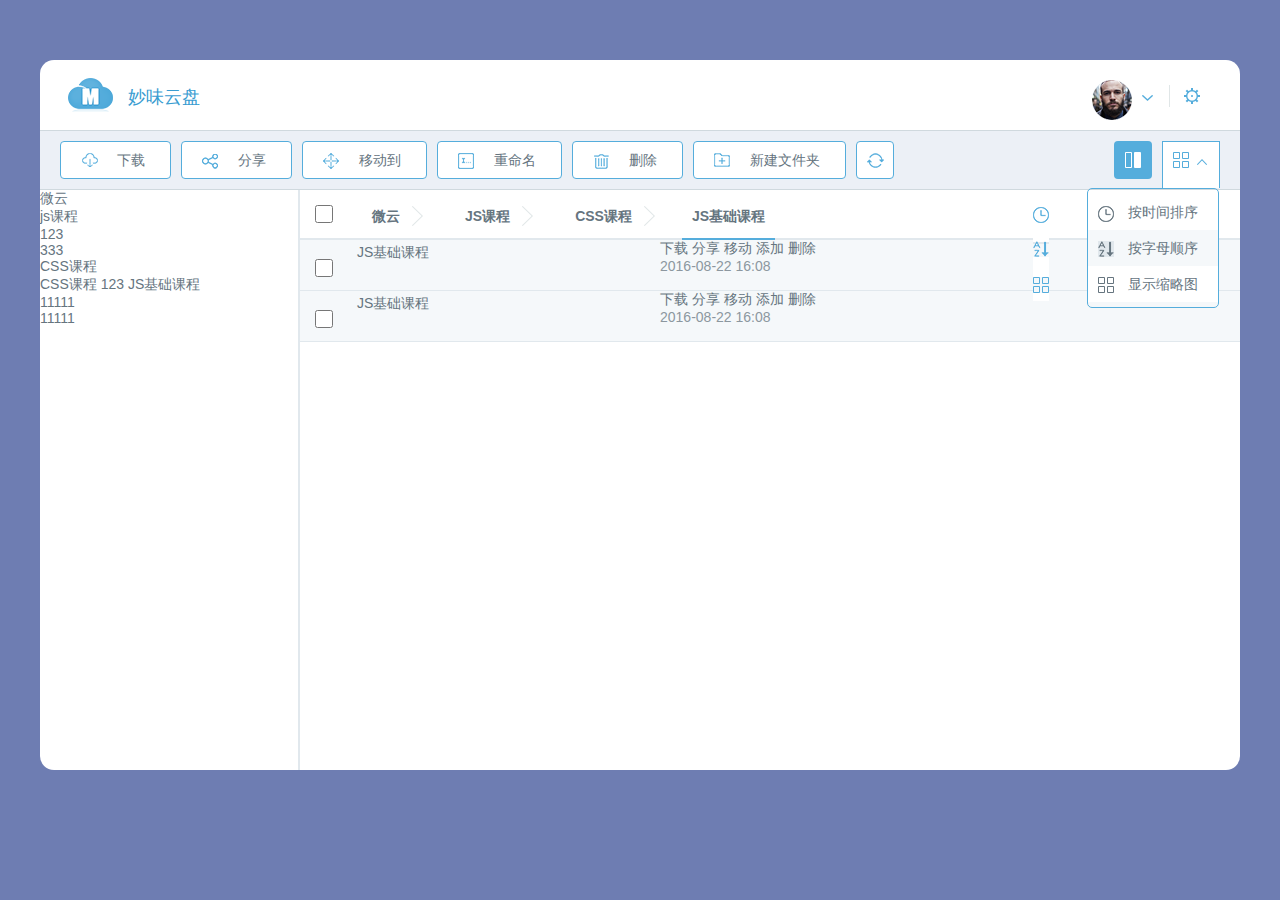
==== index.html @ 4233bc67 "1" ====
<!DOCTYPE html>
<html>
	<head>
		<meta charset="UTF-8">
		<title>妙味云盘</title>
		<link rel="stylesheet"  href="css/index.css"/>
	</head>
	<body>
		<section class="box">
			<header class="head">
				<h1 class="left">
					<a class="title" href="">妙味云盘</a>
				</h1>
				<div class="right">
					<div class="user">
						<a class="photo" href=""></a>
						<a class="more" href=""></a>
					</div>
					<span class="line"></span>
					<a class="option" href="" ></a>
				</div>
			</header>
			<div class="main clearfix">
				<nav class="top_nav">
					<ul class="nav_list clearfix">
						<li class="nav_item">
							<a class="nav_ico ico1" href=""></a>
							<a class="nav_text" href="">下载</a>
						</li>
						<li class="nav_item">
							<a class="nav_ico ico2" href=""></a>
							<a class="nav_text" href="">分享</a>
						</li>
						<li class="nav_item">
							<a class="nav_ico ico3" href=""></a>
							<a class="nav_text" href="">移动到</a>
						</li>
						<li class="nav_item">
							<a class="nav_ico ico4" href=""></a>
							<a class="nav_text" href="">重命名</a>
						</li>
						<li class="nav_item">
							<a class="nav_ico ico5" href=""></a>
							<a class="nav_text" href="">删除</a>
						</li>
						<li class="nav_item">
							<a class="nav_ico ico6" href=""></a>
							<a class="nav_text" href="">新建文件夹</a>
						</li>
						<li class="nav_item last">
							<a class="nav_ico ico7" href=""></a>
							<a class="nav_text" href=""></a>
						</li>
					</ul>
					<div class="topnav_right">
						<a class="right_ico"></a>
						<div class="rank">
							<a class="rank_ico" href=""></a>
							<a class="rankmore_ico" href=""></a>
							<div class="option">
								<a class="tiem" href="">按时间排序</a>
								<a class="letter" href="">按字母顺序</a>
								<a class="img" href="">显示缩略图</a>
							</div>
							<div class="option2">
								<a class="tiem2" href=""></a>
								<a class="letter2" href=""></a>
								<a class="img2" href=""></a>
							</div>
						</div>
					</div>
				</nav>
				<div class="main_left">
					<div class="wy_class">
						<div class="wy_info">
							<a class="wy_more" href=""></a>
							<a class="wy_text" href="">微云</a>
						</div>
						<div class="js_info">
							<a class="js_more" href=""></a>
							<a class="js_text" href="">js课程</a>
						</div>
						<ul class="js_list">
							<li class="js_item">
								<div class="item_123">
									<a href="">123</a>
								</div>
							</li>
							<li class="js_item">
								<div class="item_333">
									<a class="more" href=""></a>
									<a class="text" href="">333</a>
								</div>
							</li>
							<li class="js_item css">
								<div class="css_info">
									<a class="more" href=""></a>
									<a class="text" href="">CSS课程</a>
								</div>
								<div class="css_class">
									<a href="">CSS课程</a>
									<a href="">123</a>
									<a href="">JS基础课程</a>
								</div>
							</li>
							<li class="js_item item_other">
								<div class="item_11111">
									<a class="more" href=""></a>
									<a class="text" href="">11111</a>
								</div>
							</li>
							<li class="js_item">
								<div class="item_11111">
									<a class="more" href=""></a>
									<a class="text" href="">11111</a>
								</div>
							</li>
						</ul>
					</div>
				</div>
				<div class="main_right">
					<form action="" >
						<div class="breadcrum clearfix">
							<input class="check" type="checkbox" />
							<ul class="option_list">
								<li class="option_item">
									<a class="option" href="">微云</a>
								</li class="option_item">
								<li class="option_item">
									<a class="option" href="">JS课程</a>
								</li >
								<li class="option_item">
									<a class="option" href="">CSS课程</a>
								</li>
								<li class="option_item ">
									<a class="option last option_active" href="">JS基础课程</a>
								</li>
							</ul>
						</div>
						<ul class="content_list">
							<li class="content_item js">
								<div class="item_left">
									<input class="check" type="checkbox" />
									<a class="content_text" href="">JS基础课程</a>
								</div>
								<div class="item_right">
									<a class="ico_control1" href="">下载</a>
									<a class="ico_control2" href="">分享</a>
									<a class="ico_control3" href="">移动</a>
									<a class="ico_control4" href="">添加</a>
									<a class="ico_control5" href="">删除</a>
								</div>
								<time class="time">
									2016-08-22 16:08
								</time>
							</li>
							<li class="content_item js2">
								<div class="item_left">
									<input class="check" type="checkbox" />
									<a class="content_text" href="">JS基础课程</a>
								</div>
								<div class="item_right">
									<a class="ico_control1" href="">下载</a>
									<a class="ico_control2" href="">分享</a>
									<a class="ico_control3" href="">移动</a>
									<a class="ico_control4" href="">添加</a>
									<a class="ico_control5" href="">删除</a>
								</div>
								<time class="time">
									2016-08-22 16:08
								</time>
							</li>
						</ul>
					</form>
				</div>
			</div>
			
		</section>
	</body>
</html>
---- css/index.css ----
body,h1{
	margin:0;
}
a{
	text-decoration: none;
	color:#66757f;
}
ul{
	list-style: none;
	margin:0px;
	padding: 0px;
}
input{
	border:none;
	margin:0;
	padding:0;
}
.clearfix{
	*zoom:1;
}
.clearfix:after{
	content:"";
	display:block;
	clear:both;
}
body{
	background-color: #6e7db2;
	font: 14px "宋体",arial;
	color:#8c979f;
}
.box{
	width:1200px;
	height:710px;
	background-color: #fff;
	margin:60px auto ;
	border-radius:14px; 
}
.box .head{
	height:70px;
	padding-left:28px;
	padding-right:40px;
}
.head .left{
	float:left;	
	height:70px;
	width:150px;	
}
.head .title{
	float:left;
	padding-left: 60px;
	color:#389cd1;
	padding-top:4px;
	height: 66px;
	font:18px/66px "microsoft yahei";
	background:url(../img/sprite_head.png) no-repeat 0px 18px;
	overflow: hidden;
}
.head .right{
	float:right;
	height:70px;
}
.head .user{
	float:left;
	height:70px;
}
.head .photo{
	float:left;
	margin-top:20px;
	width:40px;
	height:40px;
	background:url(../img/sprite_head.png) no-repeat 0px -52px; 
	overflow: hidden;
}

.head .more{
	float:left;
	width:12px;
	height:6px;
	background: url(../img/sprite_head.png) no-repeat 0px -110px;
	margin-top: 35px;
	margin-left: 10px;
}
.head .line{
	float:left;
	width:1px;
	height:22px;
	background-color: #e0e6e7;
	margin:25px 14px 0px 15px;
}
.head .option{
	float:left;
	width:16px;
	height:16px;
	background: url(../img/sprite_head.png) no-repeat 0px -128px;
	margin-top:28px;
}
/*===============导航==================*/
.main{
}
.main .top_nav{
	float:left;
	width:1160px;
	height:48px;
	padding:10px 20px 0px;
	border-top:1px solid #d0d9de;
	border-bottom:1px solid #d0d9de;
	background-color: #ecf0f6;
}
.top_nav .nav_list{
	float:left;
}
.top_nav .nav_item{
	float:left;
	border:1px solid #55addc;
	height:36px;
	padding-left: 20px;
	padding-right:25px ;
	margin-right:10px;
	background-color: #fff;
	border-radius: 4px;
}
.top_nav .last{
	padding-left: 10px;
	padding-right:8px;
}
.top_nav .nav_ico{
	float:left;
	width:18px;
	height:16px;
	background:url(../img/sprite_topnav.png) no-repeat ;
	margin-top:11px;
	margin-right: 18px;
}
.top_nav .ico2{
	background-position: 0px -17px;
}
.top_nav .ico3{
	background-position: 0px -34px;
}
.top_nav .ico4{
	background-position: 0px -51px;
}
.top_nav .ico5{
	background-position: 0px -68px;
}
.top_nav .ico6{
	background-position: 0px -85px;
}
.top_nav .ico7{
	background-position: 0px -102px;
	margin-right: 0px;
}
.top_nav .nav_text{
	float:left;
	height:36px;
	line-height: 36px;
}
.top_nav .topnav_right{
	float:right;
	height:58px;
}
.topnav_right .right_ico{
	float:left;
	width:16px;
	height:16px;
	padding:11px;
	border-radius: 4px;
	background: #55addc url(../img/sprite_topnav.png) no-repeat 0px -222px;
	margin-right:10px;
}
.topnav_right .rank{
	float:left;
	position: relative;
	padding-left: 10px;
	padding-right: 12px;
	border:1px solid #55addc;
	border-bottom: none;
	height:46px;
	width:34px;
	background-color: #fff;
}
.rank .rank_ico{
	float:left;
	width:16px;
	height:26px;
	background: url(../img/sprite_topnav.png) no-repeat 0px -254px;
	margin-right:8px;
}
.rank .rankmore_ico{
	float:left;
	width:10px;
	height:23px;
	background: url(../img/sprite_topnav.png) no-repeat 0px -283px;
}
.rank .option{
	position: absolute;
	right:0px;
	top:46px;
	width:130px;
	border: 1px solid  #55addc;
	padding: 5px 0;
	border-radius: 5px;
}

.option a{
	display: block;
	padding-left:40px ;
	height:36px;
	line-height: 36px;
	color: #66757f;
	background:#fff url(../img/sprite_topnav.png) no-repeat 0px -128px ;
}
.option .letter{
background-color: #f5f8fa;
background-position:0px -160px ; 
}
.option .img{
	background-position:0px -191px ; 
}
.rank .option2{
	position: absolute;
	left:-130px;
	top:46px;
	width:16px;
	padding: 5px 0;
}
.option2 a{
	display: block;
	width:16px;
	height:36px;
	background:#fff url(../img/sprite_topnav.png) no-repeat 0px -308px ;
}
.option2 .letter2{
background-position:0px -340px ; 
}
.option2 .img2{
	background-position:0px -372px ; 
}
/*=============main_left============*/
.main .main_left{
	float:left;
	width:258px;
	height:580px;
	border-right:2px solid #e1e8ed;
	overflow: auto;
}

#left_list{
	padding:10px;
	position:relative;
}
.main_left .li_class{
	float:left;
	
	/*position:relative;*/
    left: 0px;
    display: block;
}

.li_class .no_more{
	display: inline-block;
    height: 19px;
    width: 10px;
    margin-right: 10px;
}
.li_class .more{
	display: inline-block;
    height: 19px;
    width: 10px;
    background: url(../img/sprite_mainleft.png) no-repeat padding-box 0px -97px;
    margin-right: 10px;
}
.li_class h2 {
	margin: 0;
	word-break: keep-all;
	float:left;
  	height: 20px;
  	min-width: 140px;
  	font:   16px/20px arial;
 	padding: 4px 0px;
 	 display: flex;
 	 align-items: center;
 	 border: 2px solid rgba(0, 0, 0, 0);
}
.li_class .more_active{
	display: inline-block;
    height: 19px;
    width: 10px;
    background: url(../img/sprite_mainleft.png) no-repeat padding-box 0px 5px;
    margin-right: 10px;
}
.li_class .text{
	display: inline-block;
    height: 30px;
    line-height: 30px;
    padding-left: 22px;
    background: url(../img/sprite_mainleft.png) no-repeat padding-box 0px -116px;
}
.li_class h2:hover{
    background-color:lightblue;
}
.li_item{
	float:left;
	display: none;
	padding-left: 40px;
}
.active{
	display :block;
}
/*.wy_class .wy_info{
	height:46px;
	padding-left: 20px;	
}
.wy_class .wy_more{
	float:left;
	width:10px;
	height:34px;
	background: url(../img/sprite_mainleft.png) no-repeat padding-box 0px 27px;
	margin-right: 10px;
}
.wy_class .wy_text{
	float:left;
	margin-top: 10px;
	height:36px;
	line-height: 36px;
	padding-left: 22px;
	background: url(../img/sprite_mainleft.png) no-repeat padding-box 0px -10px;	
}
.wy_class .js_info{
	height:34px;
	padding-left: 48px;
	background-color: #e1e8ed;
}
.js_info .js_more{
	float:left;
	height:23px;
	width:10px;
	background: url(../img/sprite_mainleft.png) no-repeat padding-box 0px -37px;
	margin-right: 10px;
}
.js_info .js_text{
	float:left;
	margin-top: 3px;
	height:30px;
	line-height: 30px;
	padding-left: 22px;
	background: url(../img/sprite_mainleft.png) no-repeat padding-box 0px -64px;	
}
.wy_class .js_list{

}
.js_list .js_item{
	height:30px;
}
.js_item .item_123{
	height:30px;
	padding-left: 95px;
	background-color:#f0f3f6 ;
}
.js_item .item_123 a {
	display: block;
	height:30px;
	line-height: 30px;
	padding-left: 22px;
	background: url(../img/sprite_mainleft.png) no-repeat padding-box 0px -64px;	
}
.js_item .item_333{
	height:30px;
	padding-left: 77px;
	overflow: hidden;
}
.js_item .more{
	float:left;
	height:19px;
	width:10px;
	background: url(../img/sprite_mainleft.png) no-repeat padding-box 0px -91px;
	margin-right: 10px;
}
.js_item .text{
	float:left;
	height:30px;
	line-height: 30px;
	padding-left: 22px;
	background: url(../img/sprite_mainleft.png) no-repeat padding-box 0px -116px;	
}
.js_list .css{
	height:136px;
}
.css .css_info{
	height:46px;
	padding-left: 75px;	
}
.css .more{
	float:left;
	width:10px;
	height:34px;
	background: url(../img/sprite_mainleft.png) no-repeat padding-box 0px 27px;
	margin-right: 10px;
}
.css .text{
	float:left;
	margin-top: 10px;
	height:36px;
	line-height: 36px;
	padding-left: 22px;
	background: url(../img/sprite_mainleft.png) no-repeat padding-box 0px -10px;	
}
.css .css_class {
	padding-left: 120px;
	height:30px;
}
.js_list .item_other{
	height:45px;
}
.css .css_class a{
	display: block;
	height:30px;
	line-height: 30px;
	padding-left: 22px;
	background: url(../img/sprite_mainleft.png) no-repeat padding-box 0px -116px;	
}
.js_list .item_11111{
	height:45px;
	padding-left: 95px;
}
.js_list .item_11111 .text {
	display: block;
	margin-top:13px;
	height:32px;
	line-height: 32px;
	padding-left: 22px;
	background: url(../img/sprite_mainleft.png) no-repeat padding-box 0px -12px;	
}*/
/*==================main_right===============*/
.main .main_right{
	float:left;
	width:940px;
}
.main_right .breadcrum{
	height:48px;
	border-bottom:2px solid #e1e8ed;
	background-color: #fff;
}
.check{
	float:left;
	width:18px;
	height:18px;
	margin:15px 24px 0 15px;
}
.breadcrum .option_list{
	float:left;
	margin-top: 4px;
	height:44px;
	
}
.option_list .option_item{
	float:left;
	height:44px;
	line-height: 44px;
	color: #5f6465;
	font-weight:bold ;	
}
.option_item .option{
	float:left;
	padding:0px 50px 0 15px;
	background: url(../img/sprite_mainright.png) no-repeat right 12px;
}
.option_item .last{
	padding:0px 10px;
	background-position: 10000px 10000px;
	border-bottom:2px solid #55addc;
}
.main_right .content_list{
	background-color: #f5f8fa;
}
.content_list .content_item{
	height: 50px;
	border-bottom:1px solid #e1e8ed ;
}
.content_list .js{
	background-color: #f5f8fa;
}
.content_item .item_left{
	float:left;
	width:220px;
	margin-top:4px;
	height:46px;
	margin-right: 140px;
}

#right_list{
	padding: 20px;
}
.list-file{
	position: relative;
	display: inline-block;
	width: 100px;
	height: 120px;
	margin-right:20px;
	margin-bottom: 20px;
}
.file-img{
	width: 100px;
	height: 80px;
	background: url(../img/1.jpg) no-repeat;
	background-size: 100px 100px;
}
.file-checkbox{
	position: absolute;
	top: 0px;
	left: 0px;
	width: 35px;
	height: 35px;
	background: pink;
	font: 30px/35px "微软雅黑";
	color:pink;
	display: none;
	text-align: center;
}
.list-file span.active{
	color:#fff;
	display: block;
}
.list-file:hover span{
	display: block;
}
.file-change-name{
	left: 0px;
	bottom: 0px;
	width:100px;
	height: 35px;
	font: 16px/35px "微软雅黑";
	text-align: center;
	display: none;
}
.file-show-name{
	display: inline-block;
	left: 0px;
	bottom: 0px;
	width:100px;
	height: 35px;
	font: 16px/35px "微软雅黑";
	text-align: center;
}
.file-name input.active{
	display: block;
}
.file-name span.active{
	display: none;
}
/*.content_item .content_text{
	float:left;
	height:46px;
	padding-left: 34px;
	line-height: 46px;
	color: #66757f;
	background: url(../img/sprite_mainleft.png) no-repeat 0px -140px;
}
.content_item .item_right{
	float:left;
	height:30px;
	margin-top:20px;
}
.item_right a{
	float:left;
	margin-right:20px;
	width:16px;
	height:0px;
	padding-top: 30px;
	background: url(../img/sprite_mainright.png) no-repeat 0px -39px;
	overflow: hidden;
}
.content_item .time{
	float:right;
	height:46px;
	line-height: 46px;
	margin-top:4px;
	padding-right: 20px;
}
.item_right .ico_control2{
	background-position: 0px -76px;
}
.item_right .ico_control3{
	background-position: 0px -112px;
}
.item_right .ico_control4{
	background-position: 0px -148px;
}
.item_right .ico_control5{
	background-position: 0px -184px;
}
.content_list .js2{
	background-color: #fff;
}
.js2 .ico_control1{
	background-position: -22px -40px;
}
.js2 .ico_control2{
	background-position:-22px -76px;
}
.js2 .ico_control3{
	background-position: -22px -112px;
}
.js2 .ico_control4{
	background-position: -22px -148px;
}
.js2 .ico_control5{
	background-position: -22px -184px;
}*/
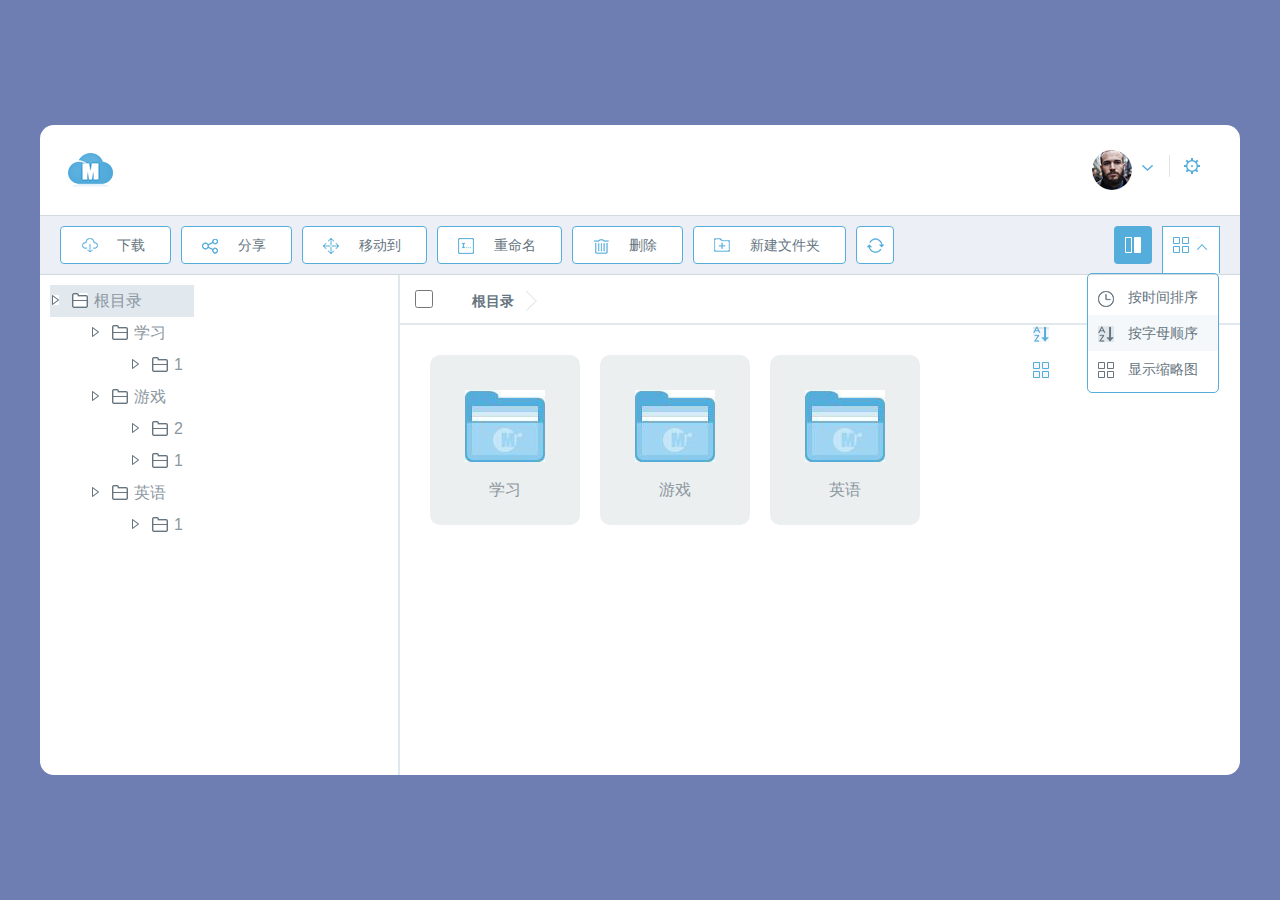
==== commit 5bb1a87e: "功能完成" ====
--- a/index.html
+++ b/index.html
@@ -2,153 +2,216 @@
 <html>
 	<head>
 		<meta charset="UTF-8">
-		<title>妙味云盘</title>
 		<link rel="stylesheet"  href="css/index.css"/>
 	</head>
 	<body>
 		<section class="box">
+			<div id="moveTo"> 
+				<div class="move_title">文件夹移动到：</div>
+				<ul class="moveToFile">
+				</ul>
+				<button>取消</button>
+				<button>确定</button>
+			</div>
 			<header class="head">
 				<h1 class="left">
-					<a class="title" href="">妙味云盘</a>
+					<a class="title" href="javaScript:;"></a>
+					<a class="name" href="javaScript:;">我的云盘</a>
 				</h1>
+				<div class="tips">
+					<div class="time-delay">连接服务器超时,请稍后再试</div>
+					<div class="dele-ok">删除文件成功</div>
+					<div class="create-ok">新建文件成功</div>
+					<div class="selec-sure">请选择文件</div>
+					<div class="dele-sure">
+						确定要删除这个文件吗
+						<button class="del-no">取消</button> 
+						<button class="del-yes">确定</button>
+					</div>
+					<div class="cove-sure">
+						文件重名,是否覆盖文件
+						<button class="cover-no">取消</button> 
+						<button class="cover-yes">确定</button>
+					</div>
+					<div class="rename-sure">
+						文件重名,请修改文件名 
+						<button class="rename-no">取消</button> 
+						<button class="rename-yes">确定</button>
+					</div>
+				</div>
 				<div class="right">
 					<div class="user">
-						<a class="photo" href=""></a>
-						<a class="more" href=""></a>
+						<a class="photo" href="javaScript:;"></a>
+						<a class="more" href="javaScript:;"></a>
 					</div>
 					<span class="line"></span>
-					<a class="option" href="" ></a>
+					<a class="option" href="javaScript:;" ></a>
 				</div>
 			</header>
 			<div class="main clearfix">
 				<nav class="top_nav">
 					<ul class="nav_list clearfix">
 						<li class="nav_item">
-							<a class="nav_ico ico1" href=""></a>
-							<a class="nav_text" href="">下载</a>
-						</li>
-						<li class="nav_item">
-							<a class="nav_ico ico2" href=""></a>
-							<a class="nav_text" href="">分享</a>
-						</li>
-						<li class="nav_item">
-							<a class="nav_ico ico3" href=""></a>
-							<a class="nav_text" href="">移动到</a>
-						</li>
-						<li class="nav_item">
-							<a class="nav_ico ico4" href=""></a>
-							<a class="nav_text" href="">重命名</a>
-						</li>
-						<li class="nav_item">
-							<a class="nav_ico ico5" href=""></a>
-							<a class="nav_text" href="">删除</a>
-						</li>
-						<li class="nav_item">
-							<a class="nav_ico ico6" href=""></a>
-							<a class="nav_text" href="">新建文件夹</a>
+							<a class="nav_ico ico1" href="javaScript:;"></a>
+							<a class="nav_text" href="javaScript:;">下载</a>
+						</li>
+						<li class="nav_item">
+							<a class="nav_ico ico2" href="javaScript:;"></a>
+							<a class="nav_text" href="javaScript:;">分享</a>
+						</li>
+						<li class="nav_item">
+							<a class="nav_ico ico3" href="javaScript:;"></a>
+							<a class="nav_text" id="move_file" href="javaScript:;">移动到</a>
+						</li>
+						<li class="nav_item">
+							<a class="nav_ico ico4" href="javaScript:;"></a>
+							<a class="nav_text" id="re-name" href="javaScript:;">重命名</a>
+						</li>
+						<li class="nav_item">
+							<a class="nav_ico ico5" href="javaScript:;"></a>
+							<a class="nav_text" id="del_filder" href="javaScript:;">删除</a>
+						</li>
+						<li class="nav_item">
+							<a class="nav_ico ico6" href="javaScript:;"></a>
+							<a class="nav_text" id="new_filder" href="javaScript:;">新建文件夹</a>
 						</li>
 						<li class="nav_item last">
-							<a class="nav_ico ico7" href=""></a>
-							<a class="nav_text" href=""></a>
+							<a class="nav_ico ico7" href="javaScript:;"></a>
+							<a class="nav_text" href="javaScript:;"></a>
 						</li>
 					</ul>
 					<div class="topnav_right">
 						<a class="right_ico"></a>
 						<div class="rank">
-							<a class="rank_ico" href=""></a>
-							<a class="rankmore_ico" href=""></a>
+							<a class="rank_ico" href="javaScript:;"></a>
+							<a class="rankmore_ico" href="javaScript:;"></a>
 							<div class="option">
-								<a class="tiem" href="">按时间排序</a>
-								<a class="letter" href="">按字母顺序</a>
-								<a class="img" href="">显示缩略图</a>
+								<a class="tiem" href="javaScript:;">按时间排序</a>
+								<a class="letter" href="javaScript:;">按字母顺序</a>
+								<a class="img" href="javaScript:;">显示缩略图</a>
 							</div>
 							<div class="option2">
-								<a class="tiem2" href=""></a>
-								<a class="letter2" href=""></a>
-								<a class="img2" href=""></a>
+								<a class="tiem2" href="javaScript:;"></a>
+								<a class="letter2" href="javaScript:;"></a>
+								<a class="img2" href="javaScript:;"></a>
 							</div>
 						</div>
 					</div>
 				</nav>
 				<div class="main_left">
-					<div class="wy_class">
+					<ul id="left_list">
+					</ul>
+					<!--<div class="wy_class">
 						<div class="wy_info">
-							<a class="wy_more" href=""></a>
-							<a class="wy_text" href="">微云</a>
+							<a class="wy_more" href="javaScript:;"></a>
+							<a class="wy_text" href="javaScript:;">微云</a>
 						</div>
 						<div class="js_info">
-							<a class="js_more" href=""></a>
-							<a class="js_text" href="">js课程</a>
+							<a class="js_more" href="javaScript:;"></a>
+							<a class="js_text" href="javaScript:;">js课程</a>
 						</div>
 						<ul class="js_list">
 							<li class="js_item">
 								<div class="item_123">
-									<a href="">123</a>
+									<a href="javaScript:;">123</a>
 								</div>
 							</li>
 							<li class="js_item">
 								<div class="item_333">
-									<a class="more" href=""></a>
-									<a class="text" href="">333</a>
+									<a class="more" href="javaScript:;"></a>
+									<a class="text" href="javaScript:;">333</a>
 								</div>
 							</li>
 							<li class="js_item css">
 								<div class="css_info">
-									<a class="more" href=""></a>
-									<a class="text" href="">CSS课程</a>
+									<a class="more" href="javaScript:;"></a>
+									<a class="text" href="javaScript:;">CSS课程</a>
 								</div>
 								<div class="css_class">
-									<a href="">CSS课程</a>
-									<a href="">123</a>
-									<a href="">JS基础课程</a>
+									<a href="javaScript:;">CSS课程</a>
+									<a href="javaScript:;">123</a>
+									<a href="javaScript:;">JS基础课程</a>
 								</div>
 							</li>
 							<li class="js_item item_other">
 								<div class="item_11111">
-									<a class="more" href=""></a>
-									<a class="text" href="">11111</a>
+									<a class="more" href="javaScript:;"></a>
+									<a class="text" href="javaScript:;">11111</a>
 								</div>
 							</li>
 							<li class="js_item">
 								<div class="item_11111">
-									<a class="more" href=""></a>
-									<a class="text" href="">11111</a>
+									<a class="more" href="javaScript:;"></a>
+									<a class="text" href="javaScript:;">11111</a>
 								</div>
 							</li>
 						</ul>
-					</div>
+					</div>-->
 				</div>
 				<div class="main_right">
-					<form action="" >
+					
+					<!--<form action="" >-->
 						<div class="breadcrum clearfix">
-							<input class="check" type="checkbox" />
-							<ul class="option_list">
-								<li class="option_item">
-									<a class="option" href="">微云</a>
+							<input class="check" id="check" type="checkbox" />
+							<ul class="option_list" id="nav_list">
+								<!--<li class="option_item">
+									<a class="option" href="javaScript:;">微云</a>
 								</li class="option_item">
 								<li class="option_item">
-									<a class="option" href="">JS课程</a>
+									<a class="option" href="javaScript:;">JS课程</a>
 								</li >
 								<li class="option_item">
-									<a class="option" href="">CSS课程</a>
+									<a class="option" href="javaScript:;">CSS课程</a>
 								</li>
 								<li class="option_item ">
-									<a class="option last option_active" href="">JS基础课程</a>
-								</li>
+									<a class="option last option_active" href="javaScript:;">JS基础课程</a>
+								</li>-->
 							</ul>
 						</div>
-						<ul class="content_list">
+						<ul class="menu">
+							<li>
+								<span>下载</span>
+							</li>
+							<li>
+								<span>分享</span>
+								<ul class="item1">
+									<li><span>微博</span></li>
+									<li><span>微信</span></li>
+									<li><span>论坛</span></li>
+								</ul>
+							</li>
+							<li>
+								<span>删除</span>
+							</li>
+							<li>
+								<span>新建</span>
+								<ul class="item1">
+									<li>文本</li>
+									<li>文件夹</li>
+								</ul>
+							</li>
+							<li>
+								<span>排序</span>
+								<ul class="item1">
+									<li>时间</li>
+									<li>名称</li>
+								</ul>
+							</li>
+						</ul>
+						<ul id="right_list" class="right_list">
+						</ul>
+						<!--<ul class="content_list">
 							<li class="content_item js">
 								<div class="item_left">
 									<input class="check" type="checkbox" />
-									<a class="content_text" href="">JS基础课程</a>
+									<a class="content_text" href="javaScript:;">JS基础课程</a>
 								</div>
 								<div class="item_right">
-									<a class="ico_control1" href="">下载</a>
-									<a class="ico_control2" href="">分享</a>
-									<a class="ico_control3" href="">移动</a>
-									<a class="ico_control4" href="">添加</a>
-									<a class="ico_control5" href="">删除</a>
+									<a class="ico_control1" href="javaScript:;">下载</a>
+									<a class="ico_control2" href="javaScript:;">分享</a>
+									<a class="ico_control3" href="javaScript:;">移动</a>
+									<a class="ico_control4" href="javaScript:;">添加</a>
+									<a class="ico_control5" href="javaScript:;">删除</a>
 								</div>
 								<time class="time">
 									2016-08-22 16:08
@@ -157,24 +220,33 @@
 							<li class="content_item js2">
 								<div class="item_left">
 									<input class="check" type="checkbox" />
-									<a class="content_text" href="">JS基础课程</a>
+									<a class="content_text" href="javaScript:;">JS基础课程</a>
 								</div>
 								<div class="item_right">
-									<a class="ico_control1" href="">下载</a>
-									<a class="ico_control2" href="">分享</a>
-									<a class="ico_control3" href="">移动</a>
-									<a class="ico_control4" href="">添加</a>
-									<a class="ico_control5" href="">删除</a>
+									<a class="ico_control1" href="javaScript:;">下载</a>
+									<a class="ico_control2" href="javaScript:;">分享</a>
+									<a class="ico_control3" href="javaScript:;">移动</a>
+									<a class="ico_control4" href="javaScript:;">添加</a>
+									<a class="ico_control5" href="javaScript:;">删除</a>
 								</div>
 								<time class="time">
-									2016-08-22 16:08
+									
 								</time>
 							</li>
-						</ul>
-					</form>
+						</ul>-->
+					<!--</form>-->
 				</div>
 			</div>
 			
 		</section>
+		<script src="js/data.js"></script>
+		<script src="js/tool.js"></script>
+		<script src="js/fq_tools.js"></script>
+		<script src="js/createNode.js"></script>
+		<script src="js/createHTML.js"></script>
+		<script src = "js/main.js"></script>
+		<!--<script >
+			createHtml(data,1);
+		</script>-->
 	</body>
 </html>
--- a/css/index.css
+++ b/css/index.css
@@ -24,29 +24,42 @@
 	clear:both;
 }
 body{
+	position: absolute;
+    left: 0;
+    top: 0;
+    bottom: 0;
+    right: 0;
+    display: flex;
+    overflow: hidden;
 	background-color: #6e7db2;
 	font: 14px "宋体",arial;
 	color:#8c979f;
 }
 .box{
 	width:1200px;
-	height:710px;
+	height:650px;
 	background-color: #fff;
-	margin:60px auto ;
+	margin: auto ;
 	border-radius:14px; 
 }
 .box .head{
-	height:70px;
+	height:90px;
 	padding-left:28px;
 	padding-right:40px;
 }
 .head .left{
 	float:left;	
-	height:70px;
+	height:90px;
 	width:150px;	
 }
+.head .left .name{
+	float:left;	
+	height:90px;
+	line-height: 90px;
+}
 .head .title{
 	float:left;
+	margin-top: 10px ;
 	padding-left: 60px;
 	color:#389cd1;
 	padding-top:4px;
@@ -55,17 +68,66 @@
 	background:url(../img/sprite_head.png) no-repeat 0px 18px;
 	overflow: hidden;
 }
+.head .tips{
+	margin-left: 330px;
+	margin-top: 10px;
+	float: left;
+	height: 79px;
+	width: 220px;
+	position: relative;
+}
+.tips div{
+	position: absolute;
+	height: 35px;
+	padding: 2px 10px;
+	border-radius: 10px;
+	background: pink;
+	color: #fff;
+	font: 16px/35px "微软雅黑";
+	top: 10px;
+	display: none;
+	text-align: center;
+}
+.tips div button{
+	margin: 2px 10px;
+	
+}
+.tips .time-delay.active{
+	display: block;
+}
+.tips .dele-ok.active{
+	display: block;
+}
+.tips .create-ok.suc{
+	display: block;
+	background: mediumvioletred;
+}
+.tips .create-ok.fail{
+	display: block;
+	background: dodgerblue;
+}
+.tips .selec-sure.active{
+	display: block;
+}.tips .dele-sure.active{
+	display: block;
+}
+.tips .cove-sure.active{
+	display: block;
+}
+.tips .rename-sure.active{
+	display: block;
+}
 .head .right{
 	float:right;
+	height:90px;
+}
+.head .user{
+	float:left;
 	height:70px;
 }
-.head .user{
-	float:left;
-	height:70px;
-}
 .head .photo{
 	float:left;
-	margin-top:20px;
+	margin-top:25px;
 	width:40px;
 	height:40px;
 	background:url(../img/sprite_head.png) no-repeat 0px -52px; 
@@ -77,7 +139,7 @@
 	width:12px;
 	height:6px;
 	background: url(../img/sprite_head.png) no-repeat 0px -110px;
-	margin-top: 35px;
+	margin-top: 40px;
 	margin-left: 10px;
 }
 .head .line{
@@ -85,14 +147,14 @@
 	width:1px;
 	height:22px;
 	background-color: #e0e6e7;
-	margin:25px 14px 0px 15px;
+	margin:30px 14px 0px 15px;
 }
 .head .option{
 	float:left;
 	width:16px;
 	height:16px;
 	background: url(../img/sprite_head.png) no-repeat 0px -128px;
-	margin-top:28px;
+	margin-top:33px;
 }
 /*===============导航==================*/
 .main{
@@ -108,6 +170,7 @@
 }
 .top_nav .nav_list{
 	float:left;
+	position: relative;
 }
 .top_nav .nav_item{
 	float:left;
@@ -154,6 +217,57 @@
 	float:left;
 	height:36px;
 	line-height: 36px;
+}
+#moveTo{
+	position:absolute;
+	width: 350px;
+	height: 450px;
+	z-index: 5;
+	background: #fff;
+	top: 100px;
+	left: 700px;
+	border-radius: 15px;
+	padding: 15px;
+	padding-top: 45px;
+	border: 2px solid #55addc;
+	display: none;
+	z-index: 99;
+}
+#moveTo .move_title{
+	position: absolute;
+	top: 0;
+	left: 0;
+	height: 50px;
+	width: 100%;
+	font: 16px/50px "微软雅黑";
+	text-align: center;
+}
+#moveTo .move_title:hover{
+	cursor: move;
+}
+#moveTo .moveToFile{
+	margin: 5px;
+	padding: 5px;
+	width:100%;
+	height: 370px;
+	overflow: auto;
+	border: 1px solid #000;
+}
+#moveTo button:nth-of-type(1){
+	position: absolute;
+	bottom: 20px;
+	left: 20px;
+	margin: 0 20px
+}
+#moveTo button:nth-of-type(2){
+	position: absolute;
+	bottom: 20px;
+	right: 20px;
+	margin: 0 20px
+}
+
+#moveTo.active{
+	display: block;
 }
 .top_nav .topnav_right{
 	float:right;
@@ -200,6 +314,7 @@
 	border: 1px solid  #55addc;
 	padding: 5px 0;
 	border-radius: 5px;
+	z-index: 5;
 }
 
 .option a{
@@ -239,8 +354,8 @@
 /*=============main_left============*/
 .main .main_left{
 	float:left;
-	width:258px;
-	height:580px;
+	width:358px;
+	height:500px;
 	border-right:2px solid #e1e8ed;
 	overflow: auto;
 }
@@ -272,6 +387,7 @@
 }
 .li_class h2 {
 	margin: 0;
+	margin-right: 30px;
 	word-break: keep-all;
 	float:left;
   	height: 20px;
@@ -297,11 +413,13 @@
     background: url(../img/sprite_mainleft.png) no-repeat padding-box 0px -116px;
 }
 .li_class h2:hover{
-    background-color:lightblue;
+    background-color:#e1e8ee;
+}.li_class h2.active{
+    background-color:#e1e8ee;
 }
 .li_item{
 	float:left;
-	display: none;
+	display: -none;
 	padding-left: 40px;
 }
 .active{
@@ -434,13 +552,56 @@
 /*==================main_right===============*/
 .main .main_right{
 	float:left;
-	width:940px;
+	width:840px;
+	height: 500px;
+	position: relative;
 }
 .main_right .breadcrum{
 	height:48px;
 	border-bottom:2px solid #e1e8ed;
 	background-color: #fff;
 }
+
+.main_right .menu{
+	position:absolute;
+	z-index:7;
+	width: 200px;
+	height: 0px;
+	display: flex;
+	flex-direction: column;
+	justify-content: space-around;
+	align-items: center;
+	background: #f0f0f0;
+	border: 1px solid #fff;
+	top: 30px;
+	left: 30px;
+	display: none;
+	/*overflow: hidden;*/
+}
+.menu.active{
+	display: block;
+}
+.menu li{
+	border-bottom: 1px solid #fff;
+	width: 100%;
+	height: 48px;
+	font: 16px/48px "微软雅黑";
+	text-align: center;
+	position: relative;
+}
+.menu li:hover .item1{
+	width: 200px;
+	display: block;
+	z-index: 5;
+	position: absolute;
+	left: 200px;
+	top: 0;
+	display: block;
+	background: yellow;
+}
+.menu .item1{
+	display: none;
+}
 .check{
 	float:left;
 	width:18px;
@@ -489,40 +650,61 @@
 }
 
 #right_list{
+	height: 410px;
 	padding: 20px;
+	/*display: flex;
+	justify-content: flex-start;
+	align-content: center;*/
+	position: relative;
 }
 .list-file{
-	position: relative;
 	display: inline-block;
 	width: 100px;
 	height: 120px;
-	margin-right:20px;
-	margin-bottom: 20px;
+	margin: 10px;
+	padding: 25px;
+	border-radius: 10px;
+	position: relative;
+	background: #ebeff0;
+	
+}
+.list-file:hover{
+	border: 1px solid #6ea6c1;
+	background: #fff;
+}
+.list-file.active{
+	border: 1px solid #6ea6c1;
+	background: #fff;
 }
 .file-img{
-	width: 100px;
-	height: 80px;
-	background: url(../img/1.jpg) no-repeat;
-	background-size: 100px 100px;
+	margin: 10px auto;
+	width: 80px;
+	height: 72px;
+	background: url(../img/1.png) no-repeat;
+	background-size: 80px 72px;
+}
+.list-file:hover .file-checkbox{
+	display: block;
 }
 .file-checkbox{
 	position: absolute;
-	top: 0px;
-	left: 0px;
-	width: 35px;
-	height: 35px;
-	background: pink;
-	font: 30px/35px "微软雅黑";
-	color:pink;
+	top: 10px;
+	left: 10px;
+	width: 25px;
+	height: 25px;
+	background: #61abd8;
+	font: 18px/25px "微软雅黑";
+	color:#61abd8;
 	display: none;
 	text-align: center;
+	box-sizing: border-box;
 }
 .list-file span.active{
 	color:#fff;
 	display: block;
 }
 .list-file:hover span{
-	display: block;
+	/*display: block;*/
 }
 .file-change-name{
 	left: 0px;
@@ -531,7 +713,7 @@
 	height: 35px;
 	font: 16px/35px "微软雅黑";
 	text-align: center;
-	display: none;
+	display: block;
 }
 .file-show-name{
 	display: inline-block;
@@ -541,12 +723,21 @@
 	height: 35px;
 	font: 16px/35px "微软雅黑";
 	text-align: center;
-}
-.file-name input.active{
-	display: block;
-}
-.file-name span.active{
 	display: none;
+}
+.file-name input.show{
+	display: none;
+	color:#77a6c2;
+}
+.file-name span.show{
+	display: block;
+}
+.file-check-div{
+	position: absolute;
+	width:20px;
+	height: 20px;
+	border: 1px dotted #000;
+	background: rgba(0,0,255,0.1);
 }
 /*.content_item .content_text{
 	float:left;
